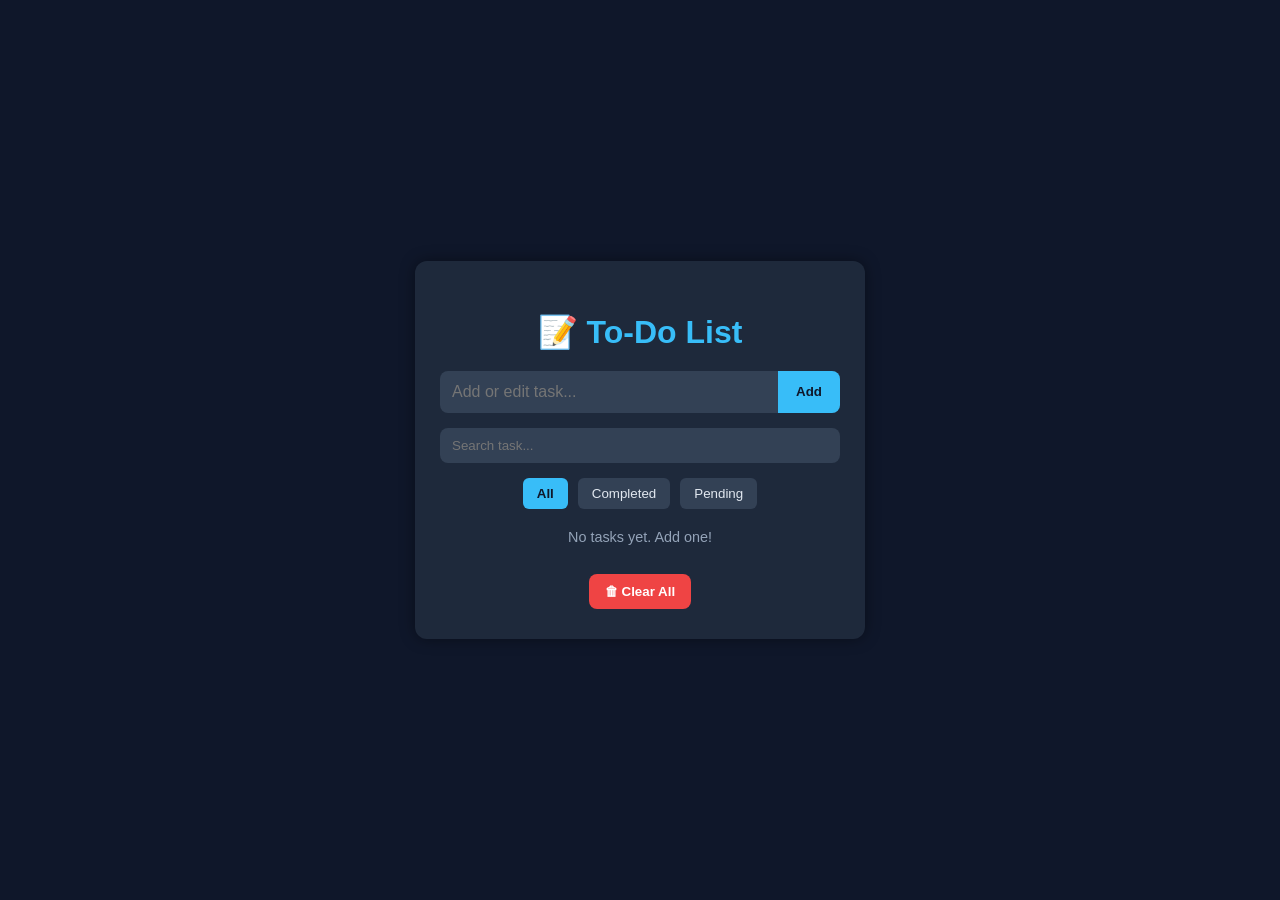
==== main Portfolio/projects/todo-list/index.html @ 8b872dc5 "Add files via upload" ====
<!DOCTYPE html>
<html lang="en">
<head>
  <meta charset="UTF-8" />
  <meta name="viewport" content="width=device-width, initial-scale=1.0" />
  <title>To-Do List Ultimate</title>
  <link rel="stylesheet" href="style.css" />
</head>
<body>
  <div class="container">
    <h1>📝 To-Do List</h1>

    <!-- Input -->
    <div class="input-box">
      <input type="text" id="task-input" placeholder="Add or edit task..." />
      <button id="add-btn">Add</button>
    </div>

    <!-- Search -->
    <div class="search-box">
      <input type="text" id="search-input" placeholder="Search task..." />
    </div>

    <!-- Filters -->
    <div class="filters">
      <button class="filter-btn active" data-filter="all">All</button>
      <button class="filter-btn" data-filter="completed">Completed</button>
      <button class="filter-btn" data-filter="pending">Pending</button>
    </div>

    <!-- Task List -->
    <ul id="task-list"></ul>
    <p id="empty-msg">No tasks yet. Add one!</p>

    <button id="clear-btn">🗑 Clear All</button>
  </div>

  <script src="script.js"></script>
</body>
</html>
---- main Portfolio/projects/todo-list/style.css ----
body {
  font-family: "Poppins", sans-serif;
  background-color: #0f172a;
  color: #e2e8f0;
  display: flex;
  justify-content: center;
  align-items: center;
  height: 100vh;
  margin: 0;
}

.container {
  background: #1e293b;
  padding: 30px 25px;
  border-radius: 12px;
  box-shadow: 0 0 15px rgba(0,0,0,0.4);
  width: 400px;
  max-width: 90%;
  text-align: center;
}

h1 {
  color: #38bdf8;
  margin-bottom: 20px;
}

/* Input */
.input-box {
  display: flex;
  justify-content: space-between;
  background: #334155;
  border-radius: 8px;
  overflow: hidden;
}

#task-input {
  flex: 1;
  border: none;
  padding: 12px;
  background: transparent;
  color: #e2e8f0;
  font-size: 1rem;
  outline: none;
}

#add-btn {
  background: #38bdf8;
  border: none;
  color: #0f172a;
  padding: 12px 18px;
  font-weight: 600;
  cursor: pointer;
  transition: 0.3s;
}
#add-btn:hover {
  background: #0ea5e9;
}

/* Search */
.search-box {
  margin-top: 15px;
  background: #334155;
  border-radius: 8px;
  overflow: hidden;
}
#search-input {
  width: 100%;
  border: none;
  padding: 10px 12px;
  background: transparent;
  color: #e2e8f0;
  outline: none;
}

/* Filters */
.filters {
  display: flex;
  justify-content: center;
  margin-top: 15px;
  gap: 10px;
}

.filter-btn {
  background: #334155;
  color: #e2e8f0;
  border: none;
  border-radius: 6px;
  padding: 8px 14px;
  cursor: pointer;
  transition: 0.3s;
}
.filter-btn:hover {
  background: #475569;
}
.filter-btn.active {
  background: #38bdf8;
  color: #0f172a;
  font-weight: 600;
}

/* Task List */
#task-list {
  list-style: none;
  padding: 0;
  margin-top: 20px;
  text-align: left;
}

.task {
  background: #334155;
  margin-bottom: 10px;
  padding: 12px;
  border-radius: 8px;
  display: flex;
  justify-content: space-between;
  align-items: center;
  opacity: 0;
  transform: translateY(10px);
  animation: fadeIn 0.4s ease forwards;
}

@keyframes fadeIn {
  to {
    opacity: 1;
    transform: translateY(0);
  }
}

.task.completed {
  text-decoration: line-through;
  opacity: 0.6;
}
.task button {
  background: transparent;
  border: none;
  color: #38bdf8;
  font-size: 1rem;
  cursor: pointer;
  margin-left: 6px;
  transition: 0.3s;
}
.task button:hover {
  color: #0ea5e9;
}

/* Empty Message */
#empty-msg {
  color: #94a3b8;
  margin-top: 15px;
  font-size: 0.9rem;
}

/* Clear All */
#clear-btn {
  margin-top: 15px;
  background: #ef4444;
  color: #fff;
  border: none;
  border-radius: 8px;
  padding: 10px 16px;
  cursor: pointer;
  font-weight: 600;
  transition: 0.3s;
}
#clear-btn:hover {
  background: #dc2626;
}

/* Smooth completion transition */
.task.completed {
  transition: all 0.4s ease;
}

/* Responsive */
@media (max-width: 480px) {
  .container {
    padding: 25px 20px;
  }
  #task-input {
    font-size: 0.9rem;
  }
  .filter-btn {
    padding: 6px 10px;
    font-size: 0.8rem;
  }
}
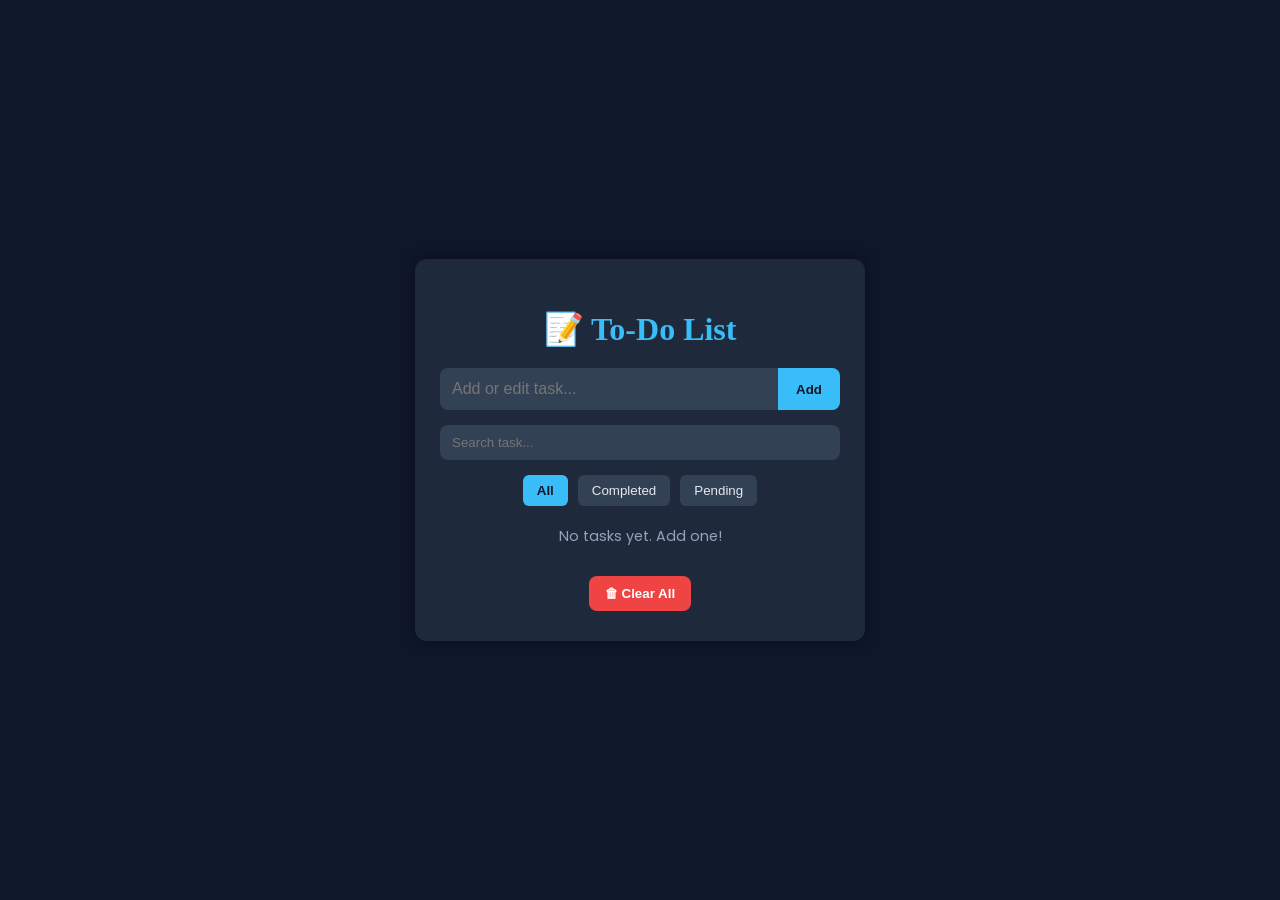
==== commit 5ebd99f3: "Update HTML to use new Google Fonts Updated Google Fonts to include Playfair Display and Poppins wit" ====
--- a/main Portfolio/projects/todo-list/index.html
+++ b/main Portfolio/projects/todo-list/index.html
@@ -4,9 +4,16 @@
   <meta charset="UTF-8" />
   <meta name="viewport" content="width=device-width, initial-scale=1.0" />
   <title>To-Do List Ultimate</title>
+
+  <!-- Google Fonts: Playfair Display + Poppins -->
+  <link rel="preconnect" href="https://fonts.googleapis.com">
+  <link rel="preconnect" href="https://fonts.gstatic.com" crossorigin>
+  <link href="https://fonts.googleapis.com/css2?family=Playfair+Display:wght@600;700;800&family=Poppins:wght@400;500;600&display=swap" rel="stylesheet">
+
   <link rel="stylesheet" href="style.css" />
 </head>
 <body>
+
   <div class="container">
     <h1>📝 To-Do List</h1>
 
--- a/main Portfolio/projects/todo-list/style.css
+++ b/main Portfolio/projects/todo-list/style.css
@@ -1,3 +1,23 @@
+/* Global with new Playfair */
+body {
+  font-family: 'Playfair', serif;
+}
+
+/* Headings with variable optical size for hero scale */
+h1, h2, h3, .hero-title, .section-title {
+  font-family: 'Playfair', serif;
+  font-variation-settings: 'opsz' 40, 'wght' 600; /* Larger optical size for headings */
+}
+
+.hero-sub, .about-text p {
+  font-family: 'Playfair', serif;
+  font-variation-settings: 'opsz' 18, 'wght' 400; /* Smaller, refined body text */
+}
+
+.skill, .badge {
+  font-family: 'Playfair', serif;
+  font-variation-settings: 'wght' 500;
+}
 body {
   font-family: "Poppins", sans-serif;
   background-color: #0f172a;
@@ -184,3 +204,4 @@
     font-size: 0.8rem;
   }
 }
+
